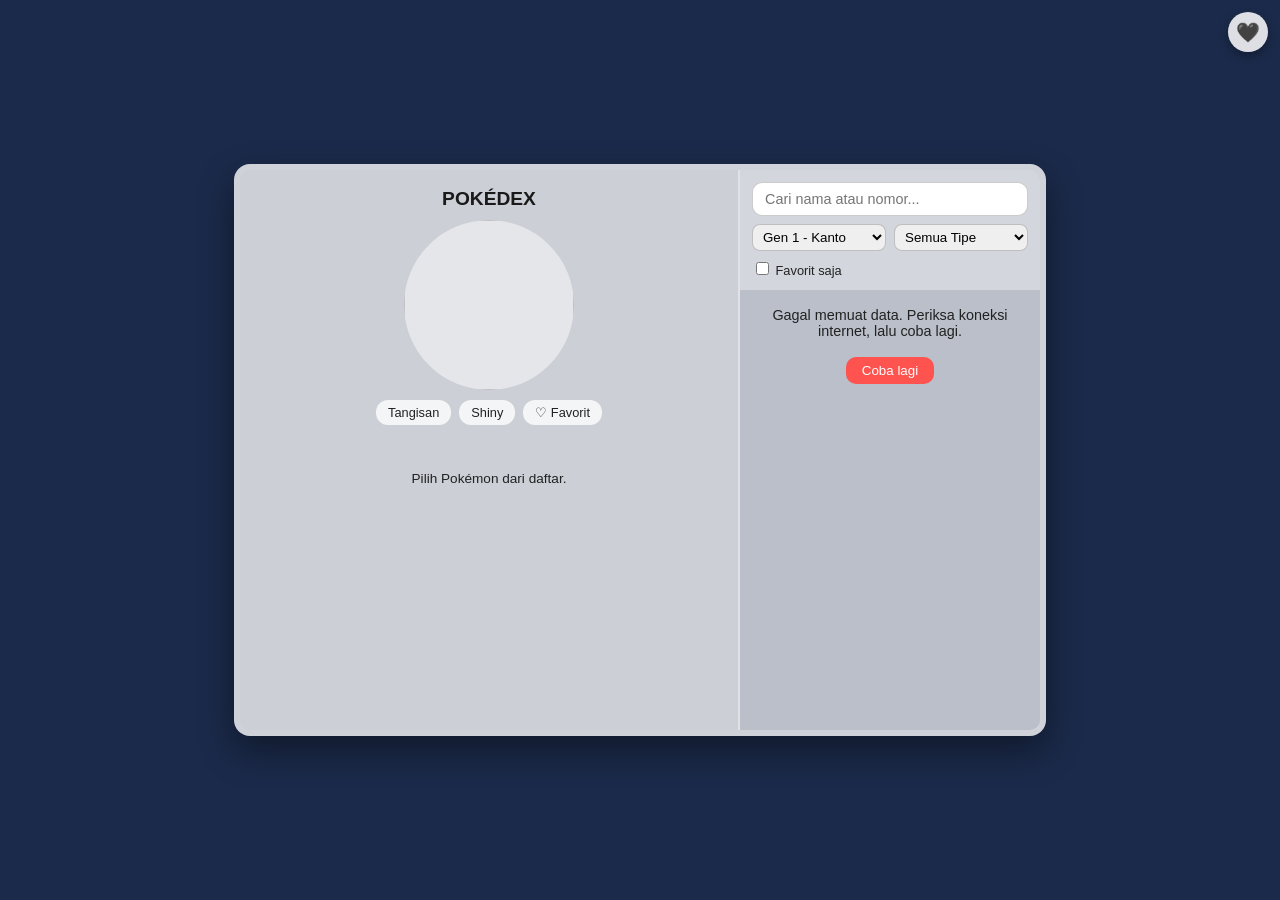
==== index.html @ 45e98f85 "Rename pokedex.html to index.html" ====
<!doctype html>
<html lang="id">
  <head>
    <meta charset="UTF-8" />
    <meta name="viewport" content="width=device-width, initial-scale=1.0" />
    <link rel="stylesheet" href="pokedex.css" />
    <script src="pokedex.js" defer></script>
    <title>Pokédex</title>
  </head>
  <body>
    <button id="theme-btn" type="button" aria-label="Ganti tema">🖤</button>

    <div id="content-box">
      <div id="pokemon-info">
        <h2 id="pokemon-name">Pokédex</h2>
        <img id="pokemon-img" src="" alt="" />

        <div id="pokemon-actions">
          <button id="cry-btn" type="button"> Tangisan</button>
          <button id="shiny-btn" type="button"> Shiny</button>
          <button id="fav-btn" type="button">♡ Favorit</button>
        </div>

        <div id="pokemon-types"></div>
        <p id="pokemon-description">Pilih Pokémon dari daftar.</p>
        <div id="pokemon-body"></div>
        <div id="pokemon-stats"></div>
        <div id="pokemon-evolution"></div>
      </div>


      <div id="right-panel">
        <div id="controls">
          <input id="search" type="search" placeholder="Cari nama atau nomor..." />
          <div id="filter-row">
            <select id="gen-select" aria-label="Generasi"></select>
            <select id="type-filter" aria-label="Tipe">
              <option value="all">Semua tipe</option>
            </select>
          </div>
          <label class="fav-label"><input id="fav-only" type="checkbox" /> Favorit saja</label>
        </div>

        <div id="loading">
          <p id="loading-text">Memuat Pokémon...</p>
          <div id="progress"><div id="progress-bar"></div></div>
          <button id="retry-btn" type="button" hidden>Coba lagi</button>
        </div>

        <div id="pokemon-list"></div>
      </div>
    </div>
  </body>
</html>
---- pokedex.css ----
body {
    font-family: 'Segoe UI', Tahoma, Geneva, Verdana, sans-serif;
    margin: 0;
    padding: 10px;
    box-sizing: border-box;
    min-height: 100vh;
    display: flex;
    justify-content: center;
    align-items: center;
    background-color: #1b2a4a;
    background-image: url('pikachuuu.jpg');
    background-size: cover;
    background-position: center;
    background-repeat: no-repeat;
    background-attachment: fixed;
}

#content-box {
    width: 800px;
    max-width: 100%;
    height: 560px;
    border: 6px solid rgba(255, 255, 255, 0.3);
    border-radius: 16px;
    display: flex;
    box-shadow: 0 15px 35px rgba(0, 0, 0, 0.4);
    overflow: hidden;
    background-color: rgba(255, 255, 255, 0.7);
    backdrop-filter: blur(10px);
    -webkit-backdrop-filter: blur(10px);
}

#pokemon-info {
    flex: 1;
    min-width: 0;
    height: 100%;
    background-color: rgba(255, 255, 255, 0.25);
    border-right: 2px solid rgba(255, 255, 255, 0.4);
    display: flex;
    flex-direction: column;
    align-items: center;
    padding: 18px;
    box-sizing: border-box;
    text-align: center;
    overflow-y: auto;
}

#pokemon-name {
    margin: 0 0 10px 0;
    text-transform: uppercase;
    font-size: 1.2rem;
    color: #1a1a1a;
}

#pokemon-img {
    width: 170px;
    height: 170px;
    object-fit: contain;
    background-color: rgba(255, 255, 255, 0.5);
    border-radius: 50%;
    margin-bottom: 10px;
    flex-shrink: 0;
    transition: opacity 0.25s;
}

#pokemon-img.fade {
    opacity: 0;
}

#pokemon-actions {
    display: flex;
    gap: 8px;
    margin-bottom: 10px;
}

#pokemon-actions button {
    border: none;
    border-radius: 12px;
    padding: 5px 12px;
    font-size: 0.8rem;
    cursor: pointer;
    background-color: rgba(255, 255, 255, 0.8);
    color: #222;
    transition: background 0.2s;
}

#pokemon-actions button:hover {
    background-color: white;
}

#pokemon-actions button.active {
    background-color: #ff5350;
    color: white;
}

#pokemon-types {
    display: flex;
    gap: 8px;
    margin-bottom: 10px;
    min-height: 24px;
}

.type-box {
    padding: 4px 12px;
    border-radius: 12px;
    font-size: 0.8rem;
    font-weight: bold;
    color: white;
    text-transform: uppercase;
    background-color: #777;
}

.type-box.normal   { background-color: #a8a878; }
.type-box.fire     { background-color: #f08030; }
.type-box.water    { background-color: #6890f0; }
.type-box.electric { background-color: #f8d030; color: #333; }
.type-box.grass    { background-color: #78c850; }
.type-box.ice      { background-color: #98d8d8; color: #333; }
.type-box.fighting { background-color: #c03028; }
.type-box.poison   { background-color: #a040a0; }
.type-box.ground   { background-color: #e0c068; color: #333; }
.type-box.flying   { background-color: #a890f0; }
.type-box.psychic  { background-color: #f85888; }
.type-box.bug      { background-color: #a8b820; }
.type-box.rock     { background-color: #b8a038; }
.type-box.ghost    { background-color: #705898; }
.type-box.dragon   { background-color: #7038f8; }
.type-box.fairy    { background-color: #ee99ac; color: #333; }

#pokemon-description {
    font-size: 0.85rem;
    color: #222;
    line-height: 1.45;
    margin: 0 0 10px 0;
}

#pokemon-body {
    display: flex;
    gap: 24px;
    font-size: 0.85rem;
    color: #222;
    margin-bottom: 10px;
}

#pokemon-stats {
    width: 100%;
}

.stat-row {
    display: grid;
    grid-template-columns: 60px 1fr 32px;
    align-items: center;
    gap: 8px;
    margin-bottom: 5px;
    font-size: 0.75rem;
    color: #222;
}

.stat-label {
    text-align: left;
    font-weight: 600;
}

.stat-track {
    height: 8px;
    background-color: rgba(0, 0, 0, 0.12);
    border-radius: 4px;
    overflow: hidden;
}

.stat-fill {
    height: 100%;
    border-radius: 4px;
    background-color: #ff5350;
    transition: width 0.4s;
}

#right-panel {
    width: 300px;
    flex-shrink: 0;
    height: 100%;
    display: flex;
    flex-direction: column;
}

#controls {
    padding: 12px;
    border-bottom: 1px solid rgba(0, 0, 0, 0.1);
    background-color: rgba(255, 255, 255, 0.35);
}

#search {
    width: 100%;
    box-sizing: border-box;
    padding: 8px 12px;
    border: 1px solid rgba(0, 0, 0, 0.2);
    border-radius: 10px;
    font-size: 0.9rem;
    margin-bottom: 8px;
}

#filter-row {
    display: flex;
    justify-content: space-between;
    align-items: center;
    gap: 8px;
    font-size: 0.8rem;
}

#type-filter {
    padding: 4px 6px;
    border-radius: 8px;
    border: 1px solid rgba(0, 0, 0, 0.2);
    text-transform: capitalize;
}

#loading {
    padding: 16px;
    text-align: center;
    font-size: 0.9rem;
    color: #222;
}

#loading p {
    margin: 0 0 8px 0;
}

#progress {
    height: 10px;
    background-color: rgba(0, 0, 0, 0.12);
    border-radius: 5px;
    overflow: hidden;
}

#progress-bar {
    height: 100%;
    width: 0%;
    background-color: #ff5350;
    transition: width 0.2s;
}

#retry-btn {
    margin-top: 10px;
    padding: 6px 16px;
    border: none;
    border-radius: 10px;
    background-color: #ff5350;
    color: white;
    cursor: pointer;
}

#pokemon-list {
    flex: 1;
    overflow-y: auto;
}

.pokemon-name-item {
    display: flex;
    justify-content: space-between;
    padding: 12px 20px;
    border-bottom: 1px solid rgba(0, 0, 0, 0.08);
    cursor: pointer;
    font-weight: 600;
    text-transform: capitalize;
    color: #1a1a1a;
    transition: background 0.2s, color 0.2s;
}

.pokemon-name-item:hover {
    background-color: rgba(255, 255, 255, 0.5);
}

.pokemon-name-item.selected {
    background-color: #ff5350;
    color: white;
}

.pokemon-name-item:focus-visible {
    outline: 3px solid #222;
    outline-offset: -3px;
}

.no-result {
    padding: 20px;
    text-align: center;
    color: #333;
    font-size: 0.9rem;
}

#pokemon-list::-webkit-scrollbar,
#pokemon-info::-webkit-scrollbar {
    width: 8px;
}

#pokemon-list::-webkit-scrollbar-thumb,
#pokemon-info::-webkit-scrollbar-thumb {
    background-color: rgba(0, 0, 0, 0.3);
    border-radius: 4px;
}

@media (max-width: 700px) {
    #content-box {
        flex-direction: column;
        height: auto;
    }

    #pokemon-info {
        height: auto;
        border-right: none;
        border-bottom: 2px solid rgba(255, 255, 255, 0.4);
        overflow-y: visible;
    }

    #right-panel {
        width: 100%;
        height: 420px;
    }
}

/*  */
#gen-select {
    padding: 4px 6px;
    border-radius: 8px;
    border: 1px solid rgba(0, 0, 0, 0.2);
}

#filter-row select {
    flex: 1;
    min-width: 0;
}

.fav-label {
    display: block;
    margin-top: 8px;
    font-size: 0.8rem;
    color: #222;
}

#pokemon-actions {
    flex-wrap: wrap;
    justify-content: center;
}

#pokemon-actions button:disabled {
    opacity: 0.5;
    cursor: not-allowed;
}

#pokemon-evolution {
    width: 100%;
    margin-top: 10px;
}

#pokemon-evolution h3 {
    margin: 0 0 6px 0;
    font-size: 0.9rem;
    color: #222;
}

.evo-note {
    margin: 0;
    font-size: 0.8rem;
    color: #333;
}

.evo-chain {
    display: flex;
    align-items: center;
    justify-content: center;
    flex-wrap: wrap;
    gap: 6px;
}

.evo-arrow {
    font-size: 1.1rem;
    color: #555;
}

.evo-stage {
    display: flex;
    flex-wrap: wrap;
    justify-content: center;
    gap: 4px;
    max-width: 130px;
}

.evo-item {
    width: 58px;
    padding: 3px;
    border: none;
    border-radius: 10px;
    background-color: rgba(255, 255, 255, 0.6);
    cursor: pointer;
    font-size: 0.65rem;
    text-transform: capitalize;
    overflow-wrap: anywhere;
    color: #222;
}

.evo-item:hover {
    background-color: white;
}

.evo-item img {
    display: block;
    width: 48px;
    height: 48px;
    margin: 0 auto;
}

.evo-item.current {
    background-color: #ff5350;
    color: white;
}
/* BOTTOM */
#theme-btn {
    position: fixed;
    top: 12px;
    right: 12px;
    width: 40px;
    height: 40px;
    border: none;
    border-radius: 50%;
    font-size: 1.2rem;
    cursor: pointer;
    background-color: rgba(255, 255, 255, 0.85);
    box-shadow: 0 4px 10px rgba(0, 0, 0, 0.3);
    z-index: 10;
}

/* DARK */
body.dark #content-box {
    background-color: rgba(20, 24, 40, 0.82);
    border-color: rgba(255, 255, 255, 0.15);
}

body.dark #pokemon-info {
    background-color: rgba(0, 0, 0, 0.25);
    border-right-color: rgba(255, 255, 255, 0.15);
}

body.dark #pokemon-name,
body.dark #pokemon-description,
body.dark #pokemon-body,
body.dark .stat-row,
body.dark #loading,
body.dark .no-result,
body.dark .fav-label,
body.dark .evo-note,
body.dark .evo-arrow,
body.dark #pokemon-evolution h3,
body.dark .pokemon-name-item {
    color: #f0f0f0;
}

body.dark #pokemon-img {
    background-color: rgba(255, 255, 255, 0.15);
}

body.dark #controls {
    background-color: rgba(0, 0, 0, 0.3);
    border-bottom-color: rgba(255, 255, 255, 0.15);
}

body.dark #search,
body.dark #type-filter,
body.dark #gen-select {
    background-color: #20263a;
    color: #f0f0f0;
    border-color: rgba(255, 255, 255, 0.25);
}

body.dark .pokemon-name-item {
    border-bottom-color: rgba(255, 255, 255, 0.1);
}

body.dark .pokemon-name-item:hover {
    background-color: rgba(255, 255, 255, 0.12);
}

body.dark .pokemon-name-item.selected {
    background-color: #ff5350;
    color: white;
}

body.dark #pokemon-actions button,
body.dark .evo-item {
    background-color: rgba(255, 255, 255, 0.15);
    color: #f0f0f0;
}

body.dark #pokemon-actions button:hover,
body.dark .evo-item:hover {
    background-color: rgba(255, 255, 255, 0.28);
}

body.dark #pokemon-actions button.active,
body.dark .evo-item.current {
    background-color: #ff5350;
    color: white;
}

body.dark .stat-track,
body.dark #progress {
    background-color: rgba(255, 255, 255, 0.15);
}

body.dark #theme-btn {
    background-color: rgba(30, 36, 60, 0.9);
}
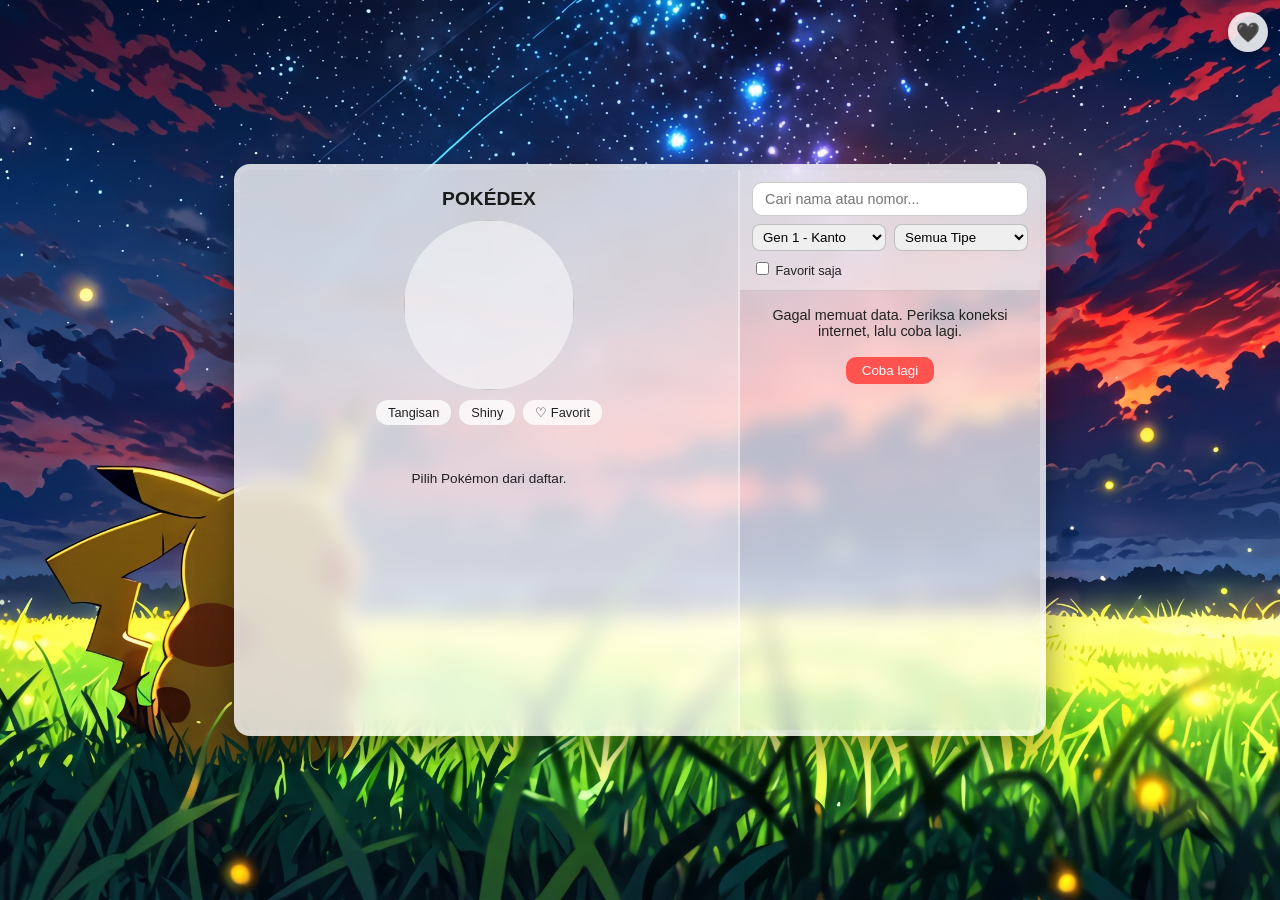
==== commit 8f4b4290: "perubahan nama" ====
--- a/index.html
+++ b/index.html
@@ -3,8 +3,9 @@
   <head>
     <meta charset="UTF-8" />
     <meta name="viewport" content="width=device-width, initial-scale=1.0" />
-    <link rel="stylesheet" href="pokedex.css" />
-    <script src="pokedex.js" defer></script>
+    <link rel="stylesheet" href="style.css" />
+    <link rel="shortcut icon" href="images/favicon.svg" type="favicon">
+    <script src="script.js" defer></script>
     <title>Pokédex</title>
   </head>
   <body>
@@ -51,4 +52,4 @@
       </div>
     </div>
   </body>
-</html>
+</html>
--- a/style.css
+++ b/style.css
@@ -0,0 +1,509 @@
+body {
+    font-family: 'Segoe UI', Tahoma, Geneva, Verdana, sans-serif;
+    margin: 0;
+    padding: 10px;
+    box-sizing: border-box;
+    min-height: 100vh;
+    display: flex;
+    justify-content: center;
+    align-items: center;
+    background-color: #1b2a4a;
+    background-image: url('images/pikachuuu.jpg');
+    background-size: cover;
+    background-position: center;
+    background-repeat: no-repeat;
+    background-attachment: fixed;
+}
+
+#content-box {
+    width: 800px;
+    max-width: 100%;
+    height: 560px;
+    border: 6px solid rgba(255, 255, 255, 0.3);
+    border-radius: 16px;
+    display: flex;
+    box-shadow: 0 15px 35px rgba(0, 0, 0, 0.4);
+    overflow: hidden;
+    background-color: rgba(255, 255, 255, 0.7);
+    backdrop-filter: blur(10px);
+    -webkit-backdrop-filter: blur(10px);
+}
+
+#pokemon-info {
+    flex: 1;
+    min-width: 0;
+    height: 100%;
+    background-color: rgba(255, 255, 255, 0.25);
+    border-right: 2px solid rgba(255, 255, 255, 0.4);
+    display: flex;
+    flex-direction: column;
+    align-items: center;
+    padding: 18px;
+    box-sizing: border-box;
+    text-align: center;
+    overflow-y: auto;
+}
+
+#pokemon-name {
+    margin: 0 0 10px 0;
+    text-transform: uppercase;
+    font-size: 1.2rem;
+    color: #1a1a1a;
+}
+
+#pokemon-img {
+    width: 170px;
+    height: 170px;
+    object-fit: contain;
+    background-color: rgba(255, 255, 255, 0.5);
+    border-radius: 50%;
+    margin-bottom: 10px;
+    flex-shrink: 0;
+    transition: opacity 0.25s;
+}
+
+#pokemon-img.fade {
+    opacity: 0;
+}
+
+#pokemon-actions {
+    display: flex;
+    gap: 8px;
+    margin-bottom: 10px;
+}
+
+#pokemon-actions button {
+    border: none;
+    border-radius: 12px;
+    padding: 5px 12px;
+    font-size: 0.8rem;
+    cursor: pointer;
+    background-color: rgba(255, 255, 255, 0.8);
+    color: #222;
+    transition: background 0.2s;
+}
+
+#pokemon-actions button:hover {
+    background-color: white;
+}
+
+#pokemon-actions button.active {
+    background-color: #ff5350;
+    color: white;
+}
+
+#pokemon-types {
+    display: flex;
+    gap: 8px;
+    margin-bottom: 10px;
+    min-height: 24px;
+}
+
+.type-box {
+    padding: 4px 12px;
+    border-radius: 12px;
+    font-size: 0.8rem;
+    font-weight: bold;
+    color: white;
+    text-transform: uppercase;
+    background-color: #777;
+}
+
+.type-box.normal   { background-color: #a8a878; }
+.type-box.fire     { background-color: #f08030; }
+.type-box.water    { background-color: #6890f0; }
+.type-box.electric { background-color: #f8d030; color: #333; }
+.type-box.grass    { background-color: #78c850; }
+.type-box.ice      { background-color: #98d8d8; color: #333; }
+.type-box.fighting { background-color: #c03028; }
+.type-box.poison   { background-color: #a040a0; }
+.type-box.ground   { background-color: #e0c068; color: #333; }
+.type-box.flying   { background-color: #a890f0; }
+.type-box.psychic  { background-color: #f85888; }
+.type-box.bug      { background-color: #a8b820; }
+.type-box.rock     { background-color: #b8a038; }
+.type-box.ghost    { background-color: #705898; }
+.type-box.dragon   { background-color: #7038f8; }
+.type-box.fairy    { background-color: #ee99ac; color: #333; }
+
+#pokemon-description {
+    font-size: 0.85rem;
+    color: #222;
+    line-height: 1.45;
+    margin: 0 0 10px 0;
+}
+
+#pokemon-body {
+    display: flex;
+    gap: 24px;
+    font-size: 0.85rem;
+    color: #222;
+    margin-bottom: 10px;
+}
+
+#pokemon-stats {
+    width: 100%;
+}
+
+.stat-row {
+    display: grid;
+    grid-template-columns: 60px 1fr 32px;
+    align-items: center;
+    gap: 8px;
+    margin-bottom: 5px;
+    font-size: 0.75rem;
+    color: #222;
+}
+
+.stat-label {
+    text-align: left;
+    font-weight: 600;
+}
+
+.stat-track {
+    height: 8px;
+    background-color: rgba(0, 0, 0, 0.12);
+    border-radius: 4px;
+    overflow: hidden;
+}
+
+.stat-fill {
+    height: 100%;
+    border-radius: 4px;
+    background-color: #ff5350;
+    transition: width 0.4s;
+}
+
+#right-panel {
+    width: 300px;
+    flex-shrink: 0;
+    height: 100%;
+    display: flex;
+    flex-direction: column;
+}
+
+#controls {
+    padding: 12px;
+    border-bottom: 1px solid rgba(0, 0, 0, 0.1);
+    background-color: rgba(255, 255, 255, 0.35);
+}
+
+#search {
+    width: 100%;
+    box-sizing: border-box;
+    padding: 8px 12px;
+    border: 1px solid rgba(0, 0, 0, 0.2);
+    border-radius: 10px;
+    font-size: 0.9rem;
+    margin-bottom: 8px;
+}
+
+#filter-row {
+    display: flex;
+    justify-content: space-between;
+    align-items: center;
+    gap: 8px;
+    font-size: 0.8rem;
+}
+
+#type-filter {
+    padding: 4px 6px;
+    border-radius: 8px;
+    border: 1px solid rgba(0, 0, 0, 0.2);
+    text-transform: capitalize;
+}
+
+#loading {
+    padding: 16px;
+    text-align: center;
+    font-size: 0.9rem;
+    color: #222;
+}
+
+#loading p {
+    margin: 0 0 8px 0;
+}
+
+#progress {
+    height: 10px;
+    background-color: rgba(0, 0, 0, 0.12);
+    border-radius: 5px;
+    overflow: hidden;
+}
+
+#progress-bar {
+    height: 100%;
+    width: 0%;
+    background-color: #ff5350;
+    transition: width 0.2s;
+}
+
+#retry-btn {
+    margin-top: 10px;
+    padding: 6px 16px;
+    border: none;
+    border-radius: 10px;
+    background-color: #ff5350;
+    color: white;
+    cursor: pointer;
+}
+
+#pokemon-list {
+    flex: 1;
+    overflow-y: auto;
+}
+
+.pokemon-name-item {
+    display: flex;
+    justify-content: space-between;
+    padding: 12px 20px;
+    border-bottom: 1px solid rgba(0, 0, 0, 0.08);
+    cursor: pointer;
+    font-weight: 600;
+    text-transform: capitalize;
+    color: #1a1a1a;
+    transition: background 0.2s, color 0.2s;
+}
+
+.pokemon-name-item:hover {
+    background-color: rgba(255, 255, 255, 0.5);
+}
+
+.pokemon-name-item.selected {
+    background-color: #ff5350;
+    color: white;
+}
+
+.pokemon-name-item:focus-visible {
+    outline: 3px solid #222;
+    outline-offset: -3px;
+}
+
+.no-result {
+    padding: 20px;
+    text-align: center;
+    color: #333;
+    font-size: 0.9rem;
+}
+
+#pokemon-list::-webkit-scrollbar,
+#pokemon-info::-webkit-scrollbar {
+    width: 8px;
+}
+
+#pokemon-list::-webkit-scrollbar-thumb,
+#pokemon-info::-webkit-scrollbar-thumb {
+    background-color: rgba(0, 0, 0, 0.3);
+    border-radius: 4px;
+}
+
+@media (max-width: 700px) {
+    #content-box {
+        flex-direction: column;
+        height: auto;
+    }
+
+    #pokemon-info {
+        height: auto;
+        border-right: none;
+        border-bottom: 2px solid rgba(255, 255, 255, 0.4);
+        overflow-y: visible;
+    }
+
+    #right-panel {
+        width: 100%;
+        height: 420px;
+    }
+}
+
+/*  */
+#gen-select {
+    padding: 4px 6px;
+    border-radius: 8px;
+    border: 1px solid rgba(0, 0, 0, 0.2);
+}
+
+#filter-row select {
+    flex: 1;
+    min-width: 0;
+}
+
+.fav-label {
+    display: block;
+    margin-top: 8px;
+    font-size: 0.8rem;
+    color: #222;
+}
+
+#pokemon-actions {
+    flex-wrap: wrap;
+    justify-content: center;
+}
+
+#pokemon-actions button:disabled {
+    opacity: 0.5;
+    cursor: not-allowed;
+}
+
+#pokemon-evolution {
+    width: 100%;
+    margin-top: 10px;
+}
+
+#pokemon-evolution h3 {
+    margin: 0 0 6px 0;
+    font-size: 0.9rem;
+    color: #222;
+}
+
+.evo-note {
+    margin: 0;
+    font-size: 0.8rem;
+    color: #333;
+}
+
+.evo-chain {
+    display: flex;
+    align-items: center;
+    justify-content: center;
+    flex-wrap: wrap;
+    gap: 6px;
+}
+
+.evo-arrow {
+    font-size: 1.1rem;
+    color: #555;
+}
+
+.evo-stage {
+    display: flex;
+    flex-wrap: wrap;
+    justify-content: center;
+    gap: 4px;
+    max-width: 130px;
+}
+
+.evo-item {
+    width: 58px;
+    padding: 3px;
+    border: none;
+    border-radius: 10px;
+    background-color: rgba(255, 255, 255, 0.6);
+    cursor: pointer;
+    font-size: 0.65rem;
+    text-transform: capitalize;
+    overflow-wrap: anywhere;
+    color: #222;
+}
+
+.evo-item:hover {
+    background-color: white;
+}
+
+.evo-item img {
+    display: block;
+    width: 48px;
+    height: 48px;
+    margin: 0 auto;
+}
+
+.evo-item.current {
+    background-color: #ff5350;
+    color: white;
+}
+/* BOTTOM */
+#theme-btn {
+    position: fixed;
+    top: 12px;
+    right: 12px;
+    width: 40px;
+    height: 40px;
+    border: none;
+    border-radius: 50%;
+    font-size: 1.2rem;
+    cursor: pointer;
+    background-color: rgba(255, 255, 255, 0.85);
+    box-shadow: 0 4px 10px rgba(0, 0, 0, 0.3);
+    z-index: 10;
+}
+
+/* DARK */
+body.dark #content-box {
+    background-color: rgba(20, 24, 40, 0.82);
+    border-color: rgba(255, 255, 255, 0.15);
+}
+
+body.dark #pokemon-info {
+    background-color: rgba(0, 0, 0, 0.25);
+    border-right-color: rgba(255, 255, 255, 0.15);
+}
+
+body.dark #pokemon-name,
+body.dark #pokemon-description,
+body.dark #pokemon-body,
+body.dark .stat-row,
+body.dark #loading,
+body.dark .no-result,
+body.dark .fav-label,
+body.dark .evo-note,
+body.dark .evo-arrow,
+body.dark #pokemon-evolution h3,
+body.dark .pokemon-name-item {
+    color: #f0f0f0;
+}
+
+body.dark #pokemon-img {
+    background-color: rgba(255, 255, 255, 0.15);
+}
+
+body.dark #controls {
+    background-color: rgba(0, 0, 0, 0.3);
+    border-bottom-color: rgba(255, 255, 255, 0.15);
+}
+
+body.dark #search,
+body.dark #type-filter,
+body.dark #gen-select {
+    background-color: #20263a;
+    color: #f0f0f0;
+    border-color: rgba(255, 255, 255, 0.25);
+}
+
+body.dark .pokemon-name-item {
+    border-bottom-color: rgba(255, 255, 255, 0.1);
+}
+
+body.dark .pokemon-name-item:hover {
+    background-color: rgba(255, 255, 255, 0.12);
+}
+
+body.dark .pokemon-name-item.selected {
+    background-color: #ff5350;
+    color: white;
+}
+
+body.dark #pokemon-actions button,
+body.dark .evo-item {
+    background-color: rgba(255, 255, 255, 0.15);
+    color: #f0f0f0;
+}
+
+body.dark #pokemon-actions button:hover,
+body.dark .evo-item:hover {
+    background-color: rgba(255, 255, 255, 0.28);
+}
+
+body.dark #pokemon-actions button.active,
+body.dark .evo-item.current {
+    background-color: #ff5350;
+    color: white;
+}
+
+body.dark .stat-track,
+body.dark #progress {
+    background-color: rgba(255, 255, 255, 0.15);
+}
+
+body.dark #theme-btn {
+    background-color: rgba(30, 36, 60, 0.9);
+}
